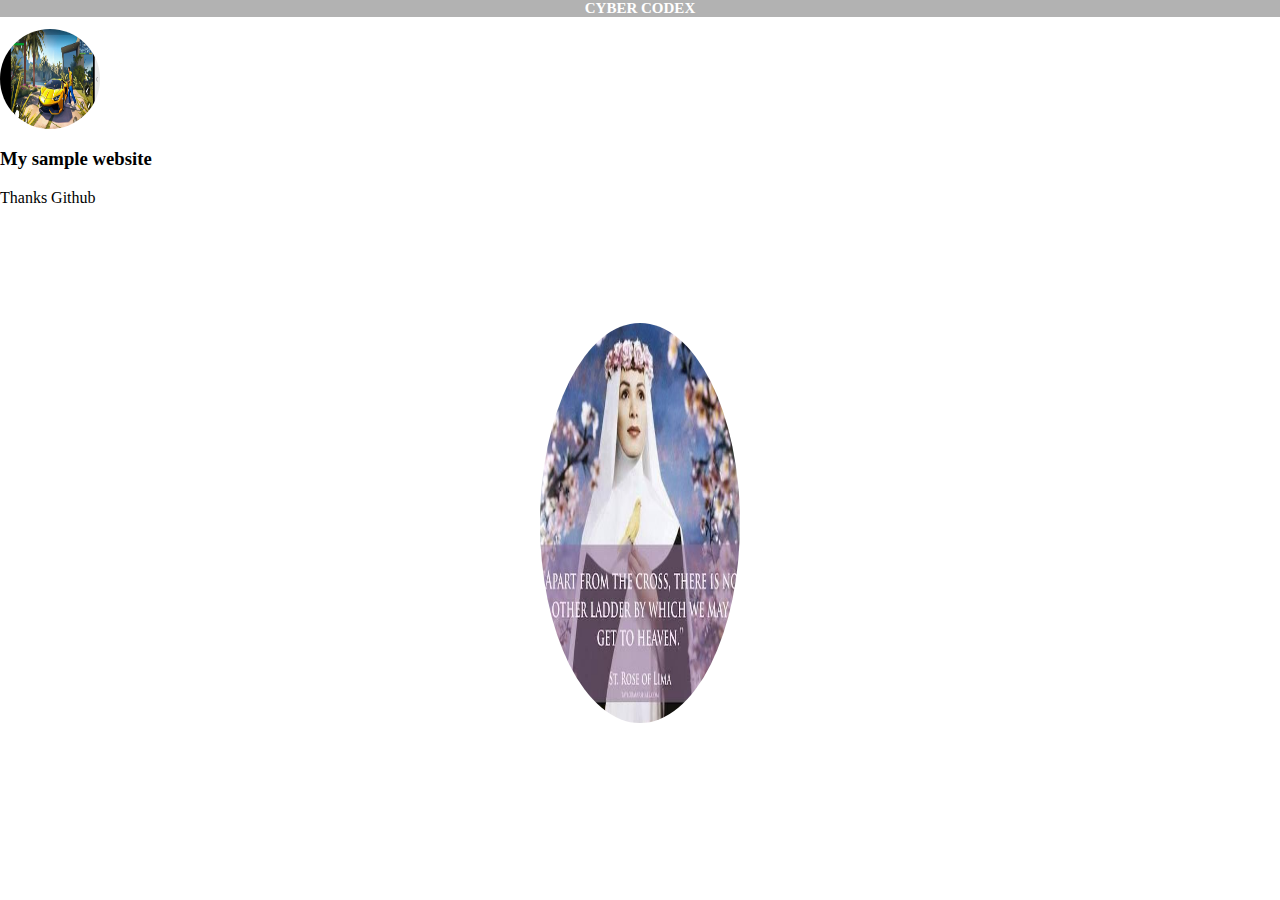
==== index.html @ f4671845 "Add files via upload" ====
<html>
<head>
<style type="text/css">
*{box-sizing:border-box;}
body{
margin:0px;

}
h2{
background-color:rgba(0,0,0,0.3);
text-align:center;
color:#fff;
font-size:15px;
}
.icon{
border-radius:50%;
height:100px;
width:100px;
}
.content{
border-radius:50%;
height:400px;
width:200px;
margin-top:100px;

}
</style>
</head>
<body>
<h2>CYBER CODEX</h2>
<img class="icon"src="asset.jpg">
<h3>My sample website</h3>
<p>Thanks Github</p>
<div>


<center><img class="content"src="Edwin.jpg"></center>

</div>
<script type="text/javascript">
img=document.querySelector(".content")
p=new Date(); 

if (p.toString().match(/Tue/g))
{
console.log("Tuesday")
img.setAttribute("src","asset.jpg")
}
else{
    if (p.toString().match(/Wed/g)){
    console.log("Wednesday");
    img.setAttribute("src","Edwin.jpg")
    }
    else{
       if (p.toString().match(/Thu/g))
       
       {
       img.setAttribute("src","Jjaja.jpg")
       console.log("Thursday")
       }
       else{
          if (p.toString().match(/Fri/g))
          {
          console.log("Friday")
          img.setAttribute("src","Mary.jpg")
          }
          else{
             if (p.toString().match(/Sat/g))
             {
             console.log("Saturday")
             img.setAttribute("src","bride.jpg")
             }
             else{
                  if (p.toString().match(/Sun/g))
                  {
                  console.log("Sunday")
                  img.setAttribute("src","dog.jpg")
                  }
                  else{
                      if (p.toString().match(/Mon/g))
                      {
                      console.log("Monday")
                      img.setAttribute("src","icon.png")
                      }
                  }
             
             }
          
          
          }
       
       }
    
    
    
    }

}
console.log(p)




</script>
</body>

</html>
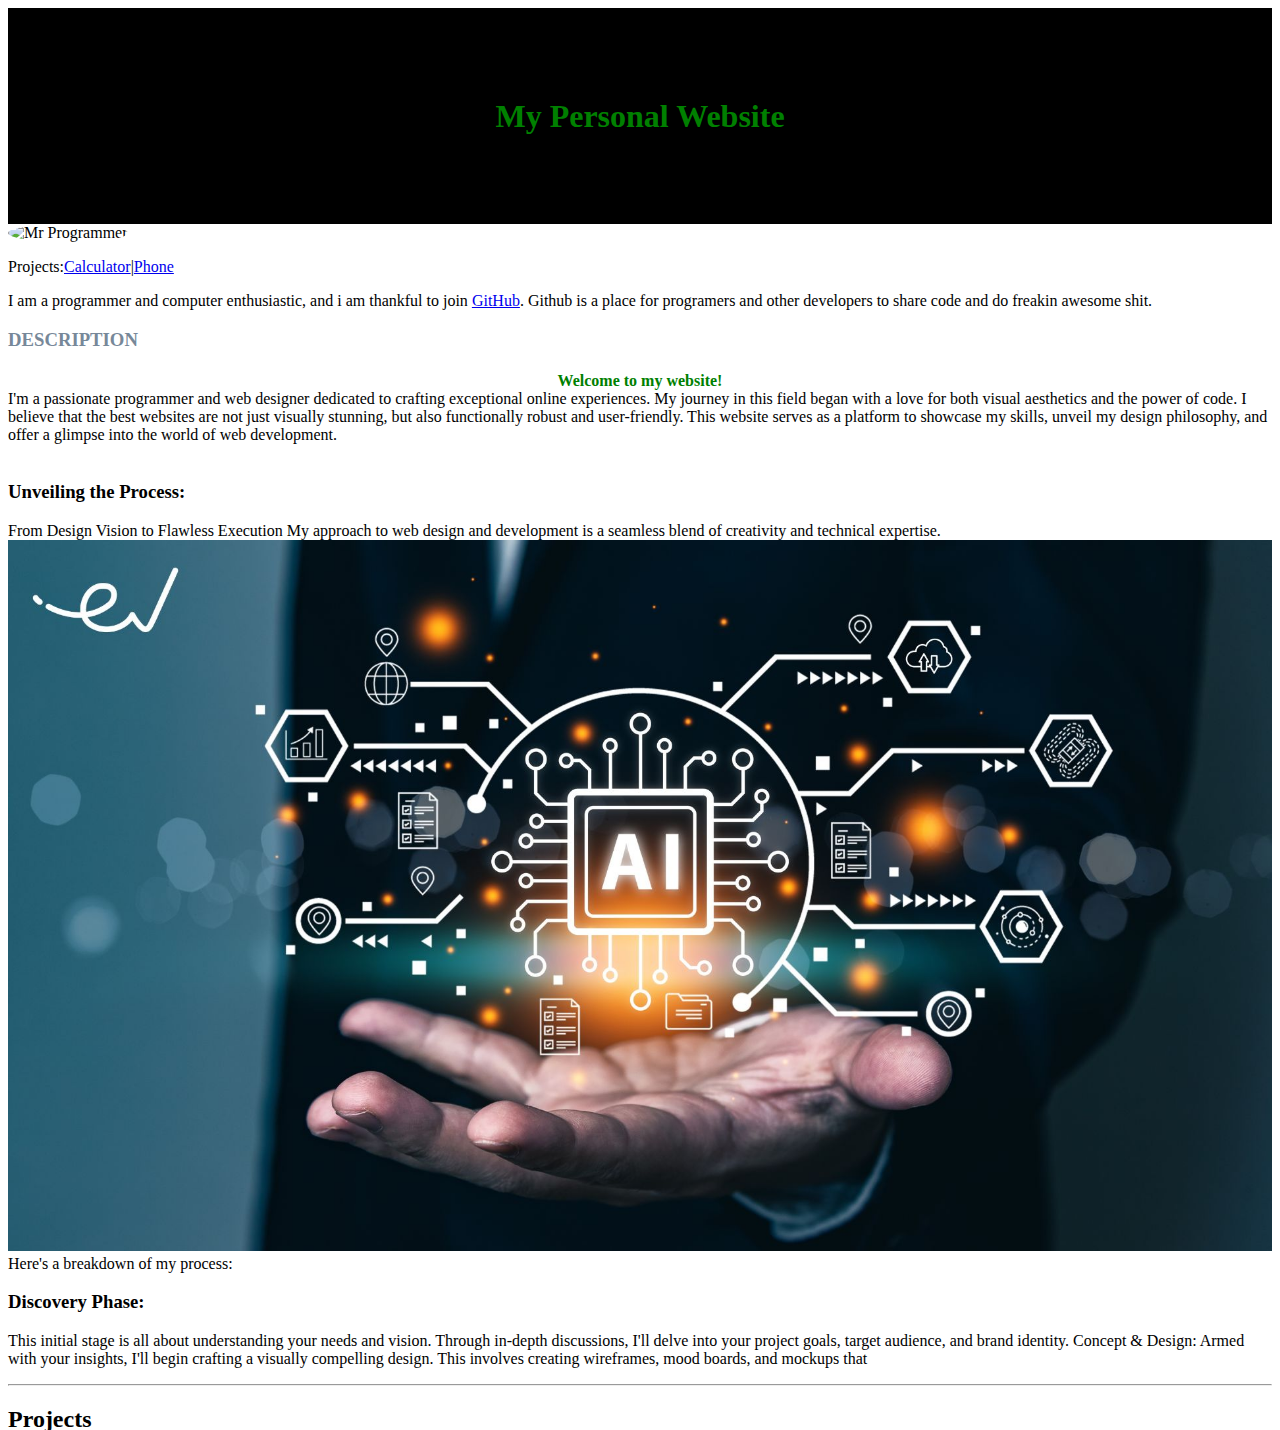
==== commit 8bcd262d: "Add files via upload" ====
--- a/index.html
+++ b/index.html
@@ -1,107 +1,96 @@
-<html>
+<!DOCTYPE html>
 <head>
-<style type="text/css">
-*{box-sizing:border-box;}
-body{
-margin:0px;
+ <title>EDRACODE</title>
 
-}
-h2{
-background-color:rgba(0,0,0,0.3);
-text-align:center;
-color:#fff;
-font-size:15px;
-}
-.icon{
-border-radius:50%;
-height:100px;
-width:100px;
-}
-.content{
-border-radius:50%;
-height:400px;
-width:200px;
-margin-top:100px;
+ <link rel="stylesheet"href="style.css"></head>
+ 	<script type="text/javascript">
+ 	function reSize(){
+ 	if(screen.availWidth > 320 && screen.availWidth!=320){
+ //	console.log("small screen"+" "+screen.availHeight);
+ 		document.querySelector("link").setAttribute("href","styleBig.css")
+ 	}
+ 	else {
+ 		document.querySelector("link").setAttribute("href","style.css")
+ 
+ 	}
+ 	}
+ 	window.onresize=reSize;
+ 	</script>
 
-}
-</style>
 </head>
 <body>
-<h2>CYBER CODEX</h2>
-<img class="icon"src="asset.jpg">
-<h3>My sample website</h3>
-<p>Thanks Github</p>
-<div>
+<h1>My Personal Website</h1>
+
+<img src="edwin.jpg"alt="Mr Programmer">
+
+<p class="underText">Projects:<a href="#calc">Calculator</a>|<a href="#phone">Phone</a></p>
+
+	<p class="intro">
+		I am a programmer and computer enthusiastic,
+		and i am thankful to join
+	 	<a href="https://github.com"target="/">GitHub</a>.
+	 	Github is a place for programers and other developers to share code and do freakin awesome shit.
+	</p>
 
 
-<center><img class="content"src="Edwin.jpg"></center>
+<h3 style="color:LightSlateGray;">DESCRIPTION</h3>
 
-</div>
-<script type="text/javascript">
-img=document.querySelector(".content")
-p=new Date(); 
+<p class="content">
 
-if (p.toString().match(/Tue/g))
-{
-console.log("Tuesday")
-img.setAttribute("src","asset.jpg")
-}
-else{
-    if (p.toString().match(/Wed/g)){
-    console.log("Wednesday");
-    img.setAttribute("src","Edwin.jpg")
-    }
-    else{
-       if (p.toString().match(/Thu/g))
+<p>
+	<h4>Welcome to my website!</h4>
+	 I'm a passionate programmer 
+	and web designer dedicated 
+	to crafting exceptional online 
+	experiences. My journey in this
+	field began with a love for both visual 
+	aesthetics and the power of code. 
+	I believe that the best websites 
+	are not just visually stunning,
+	but also functionally robust and
+	user-friendly. This website serves 
+	as a platform to showcase my skills,
+	unveil my design philosophy, and 
+	offer a glimpse into the world of 
+	web development.
+<br>
+<br>
+</p>
+     
+<h3>Unveiling the Process:</h3>
+	From Design Vision to
+	Flawless Execution My approach 
+	to web design and development
+	is a seamless blend of creativity 
+	and technical expertise. 
        
-       {
-       img.setAttribute("src","Jjaja.jpg")
-       console.log("Thursday")
-       }
-       else{
-          if (p.toString().match(/Fri/g))
-          {
-          console.log("Friday")
-          img.setAttribute("src","Mary.jpg")
-          }
-          else{
-             if (p.toString().match(/Sat/g))
-             {
-             console.log("Saturday")
-             img.setAttribute("src","bride.jpg")
-             }
-             else{
-                  if (p.toString().match(/Sun/g))
-                  {
-                  console.log("Sunday")
-                  img.setAttribute("src","dog.jpg")
-                  }
-                  else{
-                      if (p.toString().match(/Mon/g))
-                      {
-                      console.log("Monday")
-                      img.setAttribute("src","icon.png")
-                      }
-                  }
-             
-             }
-          
-          
-          }
+<img id="ai"src="ai.jpeg"alt="Artificial intelligence">
+
+	Here's a breakdown of my process: 
+   
+<h3> Discovery Phase: </h3>
        
-       }
-    
-    
-    
-    }
-
-}
-console.log(p)
-
-
-
-
-</script>
+	This initial stage is all about understanding your
+	needs and vision. Through in-depth 
+	discussions, I'll delve into your project
+	goals, target audience, and brand identity.
+	Concept & Design: Armed with your insights,
+	I'll begin crafting a visually compelling
+	design. This involves creating wireframes, 
+	mood boards, and mockups that</p>
+ <hr>           
+ <h2>Projects</h2>
+ 
+ 	<a href="calculator.html" id="calc">Calculator</a>
+ 	<a href="js.html"id="phone">Phone book</a>
+ 
+<hr>
+  <footer>
+  
+  Email:cybercodex@gmail.com | +256 700354922
+  
+  <br>
+  <br>
+  </footer>
 </body>
-
 </html>--- a/style.css
+++ b/style.css
@@ -0,0 +1,55 @@
+
+
+
+h1{
+margin: 0px;
+width:100%;
+padding:5px;
+margin:0px;
+color:LimeGreen;
+background-color:rgba(0,0,0,0.9);
+}
+
+
+.underText{
+color:silver;
+font-size:10px;}
+a{
+color:DimGray
+}
+#ai{
+
+width:100%;
+margin:50px 0px;
+}
+a[href=""]{
+color:SteelBlue;
+text-decoration:none;
+}
+.intro{
+color:RoyalBlue;
+}
+
+.content{
+color:CornFlowerBlue;
+}
+footer{
+text-align:center;
+color:black;
+font-size:10px;
+
+}
+img[alt="Mr Programmer"]{
+width:20vw;
+border-radius:50%;
+}
+*{
+text-height:20px; 
+}
+body{
+margin:0px;
+padding:0px;
+}
+h4{
+margin-bottom:0px;
+color:green;}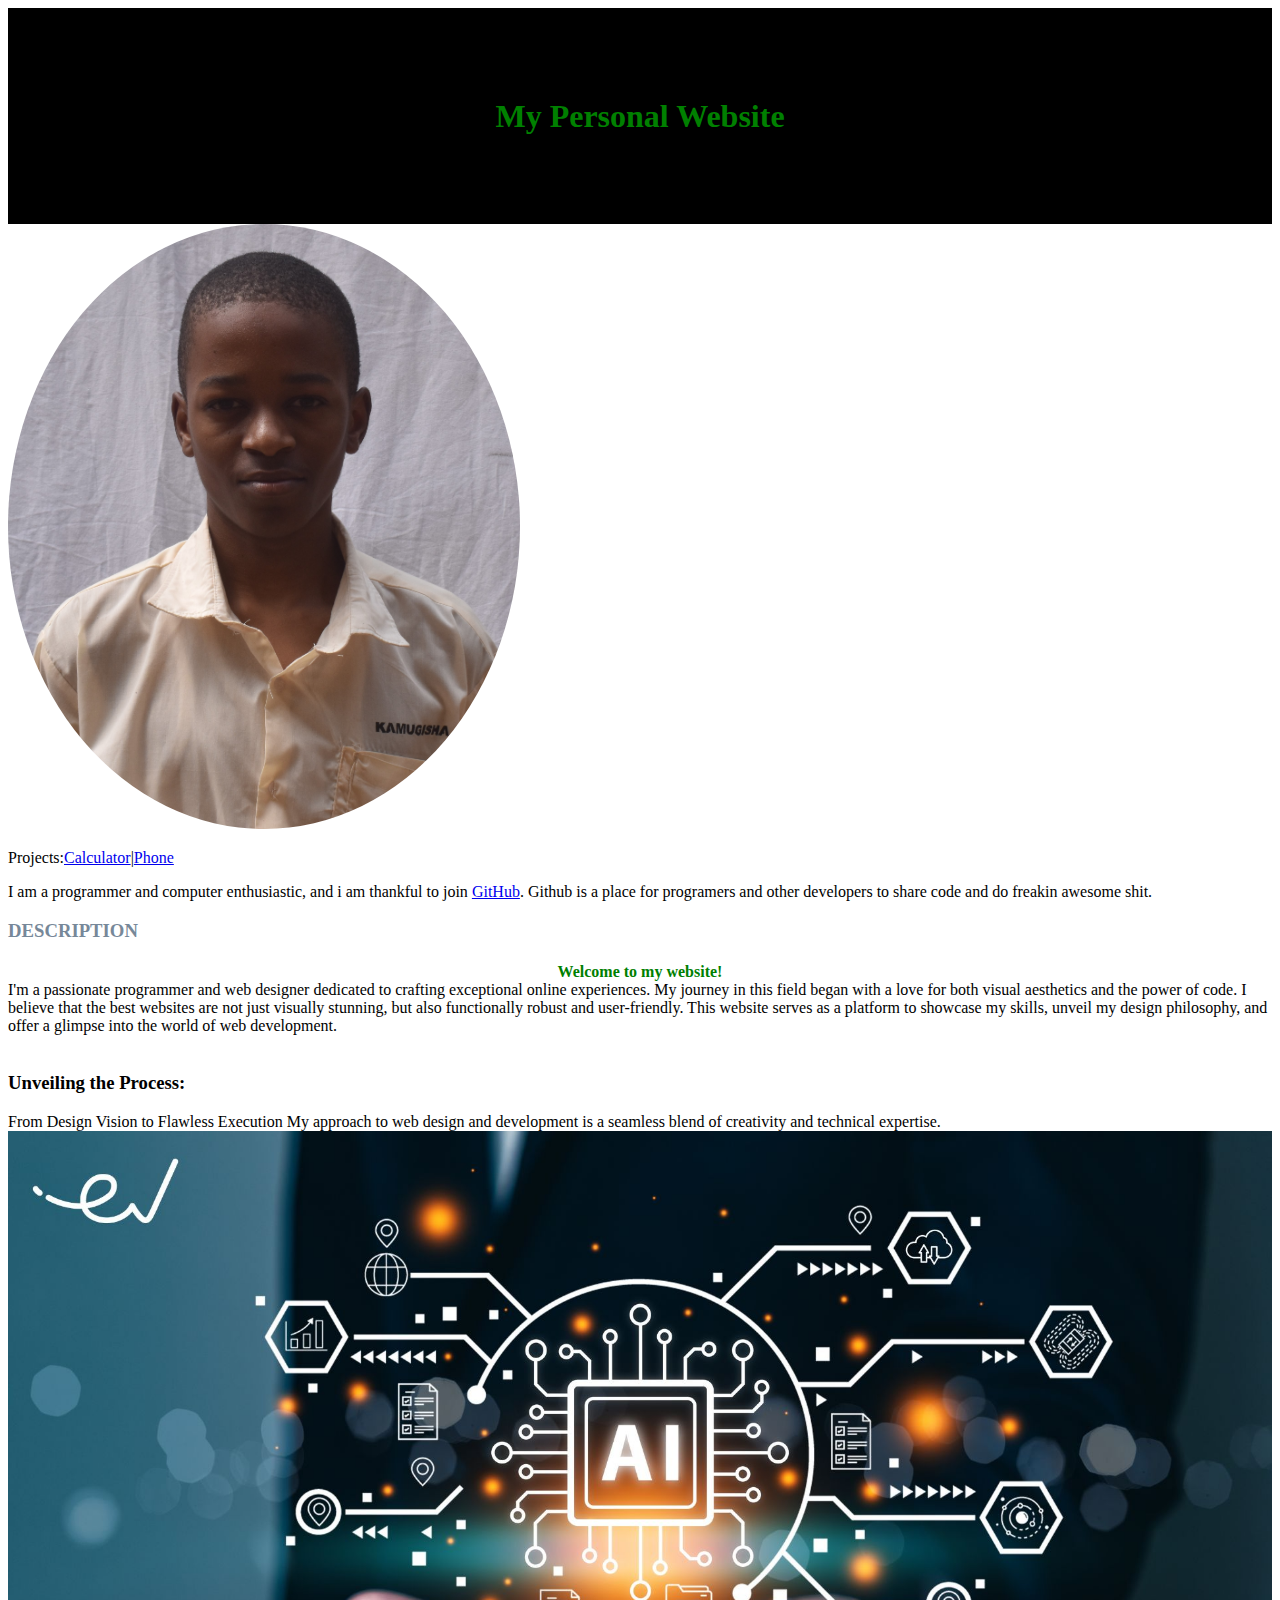
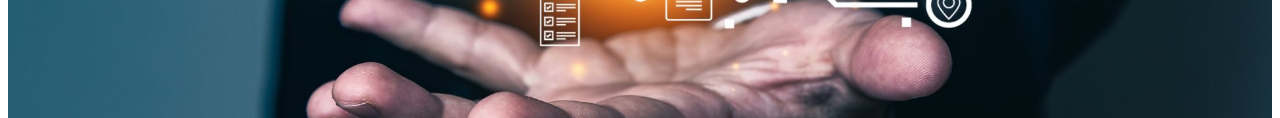
==== commit 1ec665c9: "Update index.html" ====
--- a/index.html
+++ b/index.html
@@ -21,7 +21,7 @@
 <body>
 <h1>My Personal Website</h1>
 
-<img src="edwin.jpg"alt="Mr Programmer">
+<img src="edwin.JPG"alt="Mr Programmer">
 
 <p class="underText">Projects:<a href="#calc">Calculator</a>|<a href="#phone">Phone</a></p>
 
@@ -93,4 +93,4 @@
   <br>
   </footer>
 </body>
-</html>+</html>
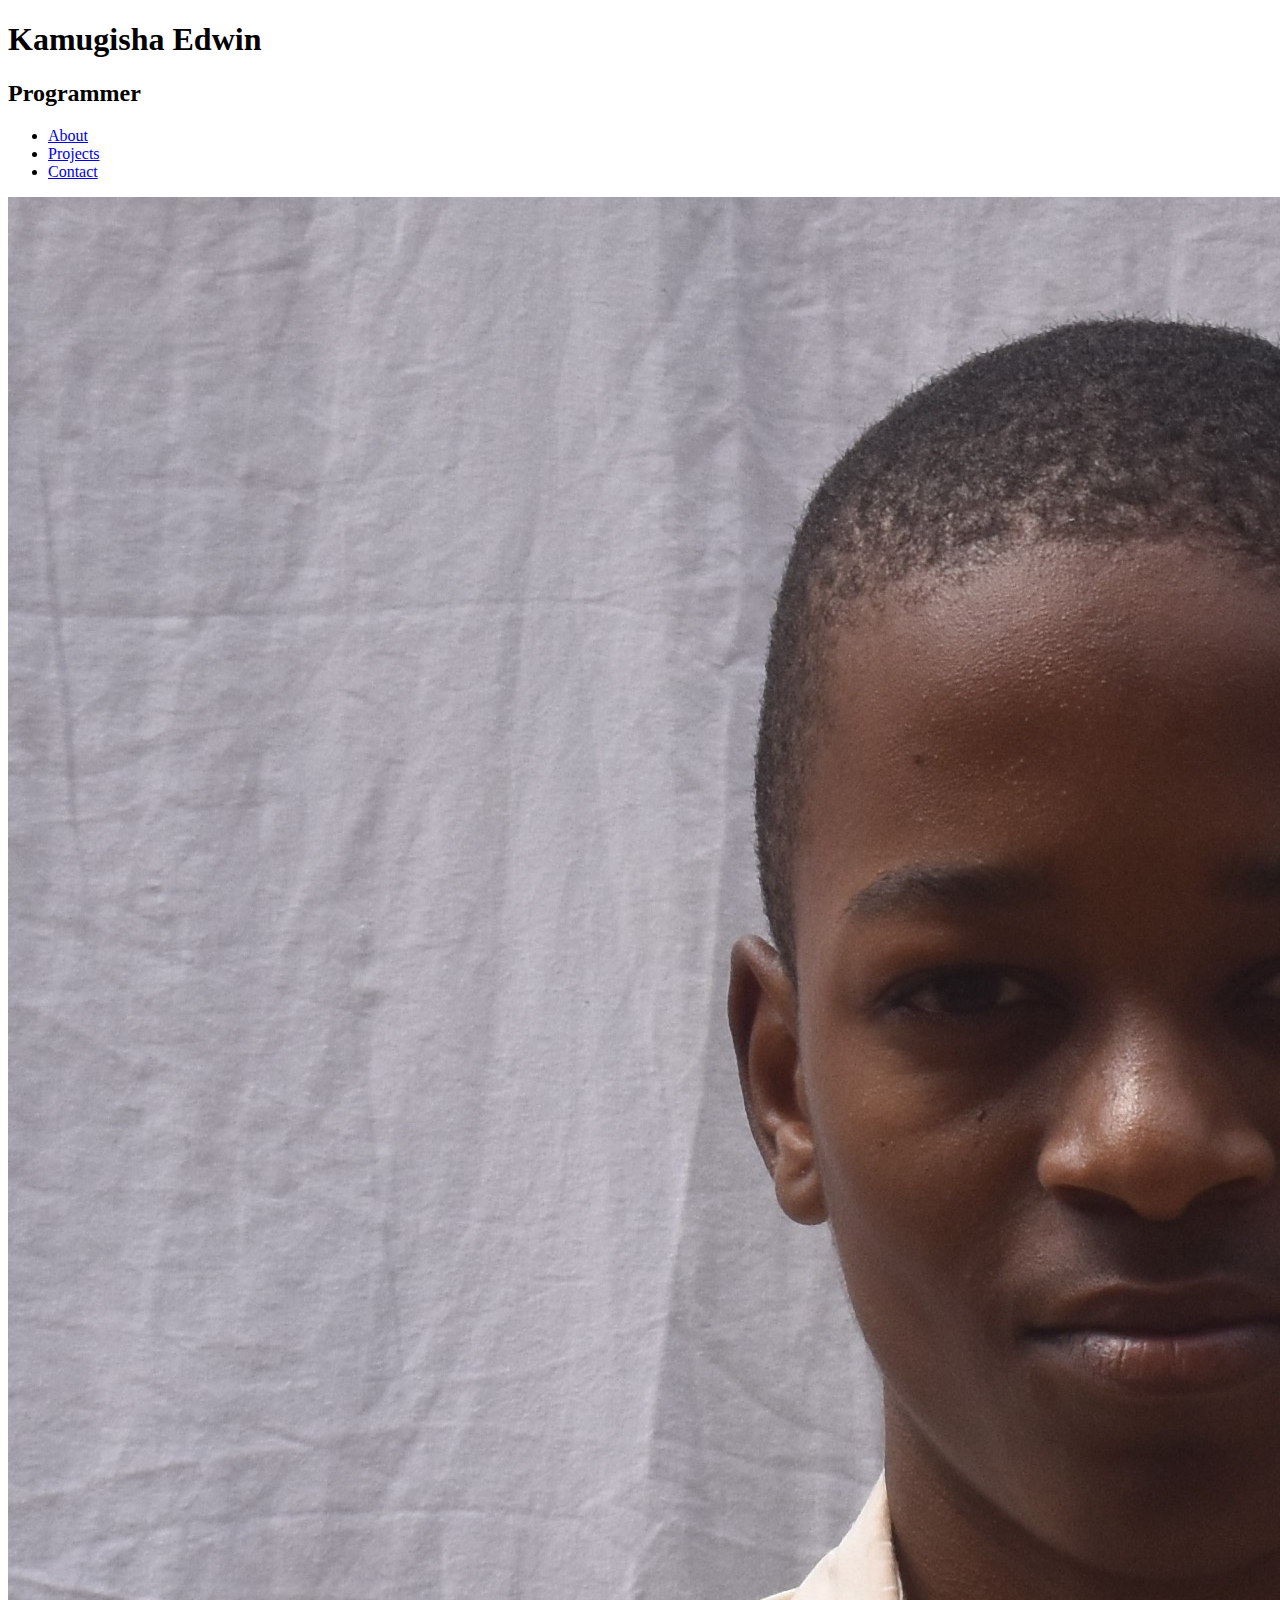
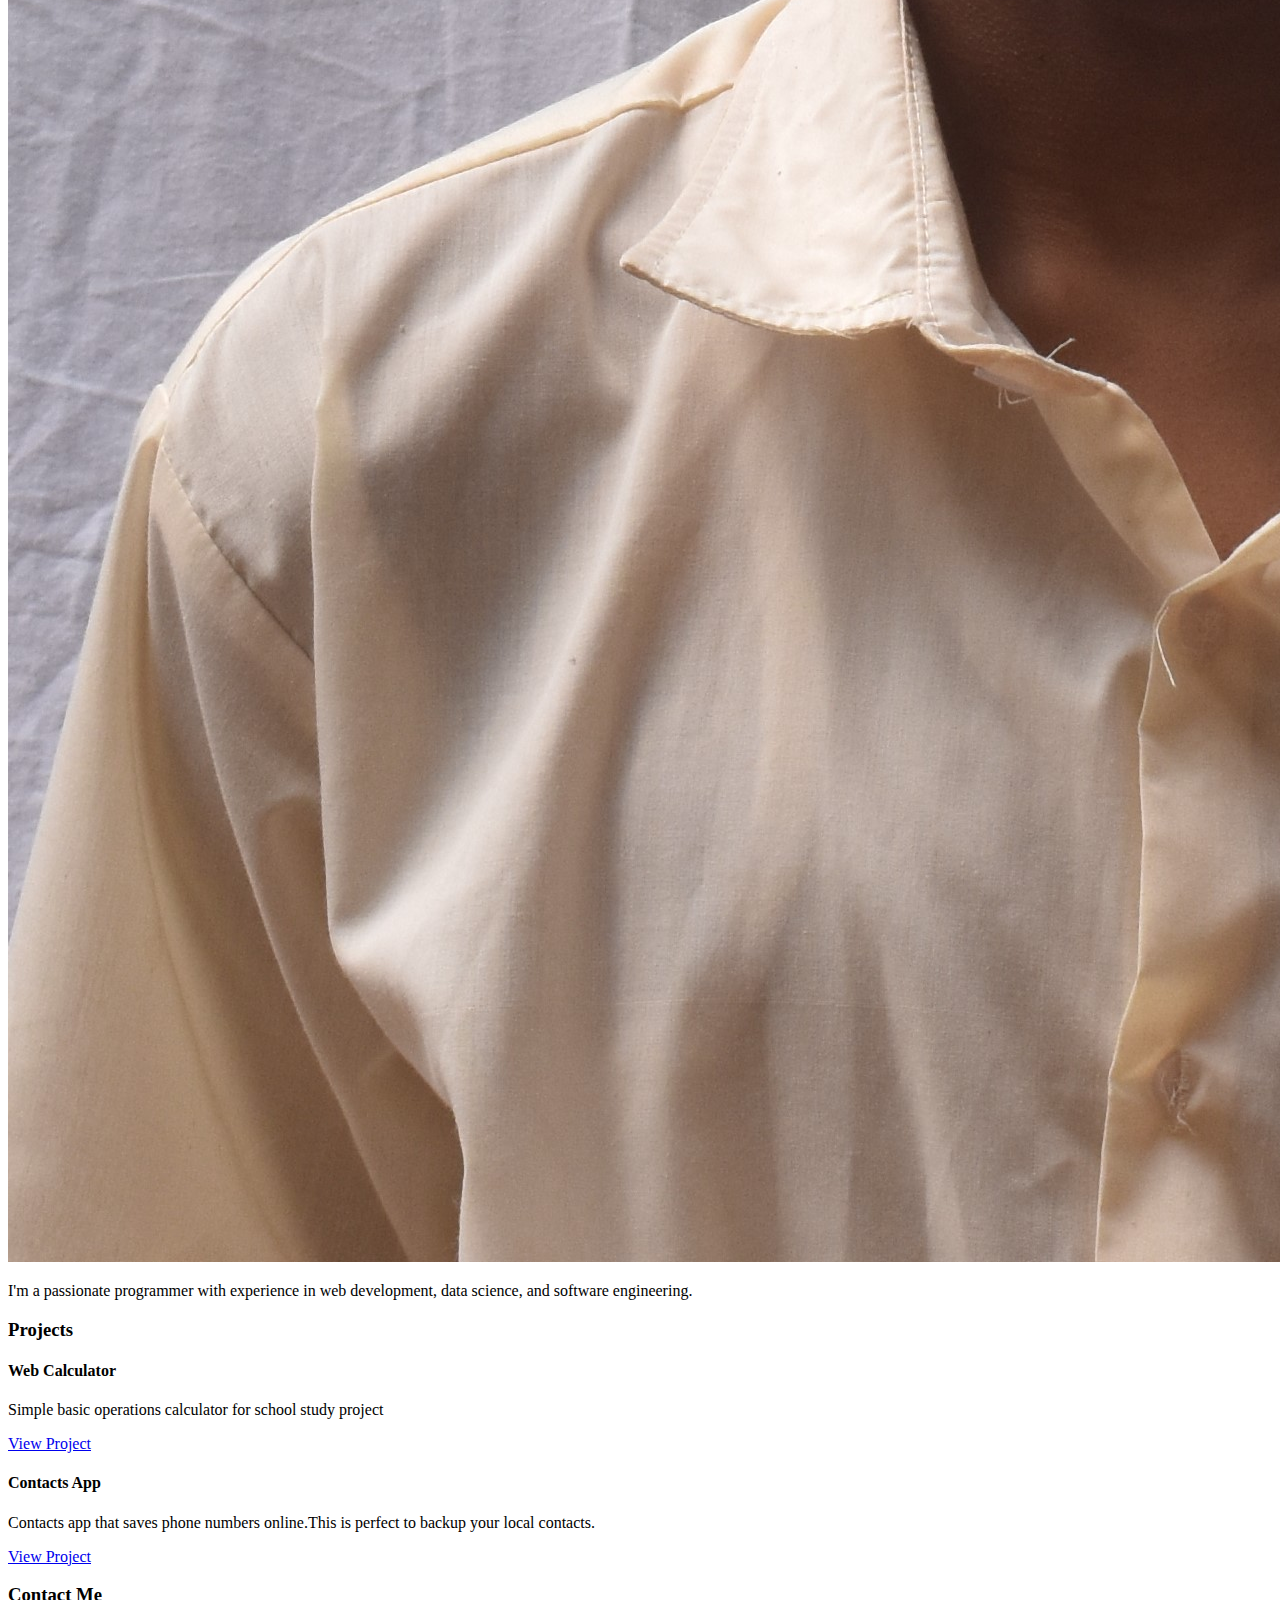
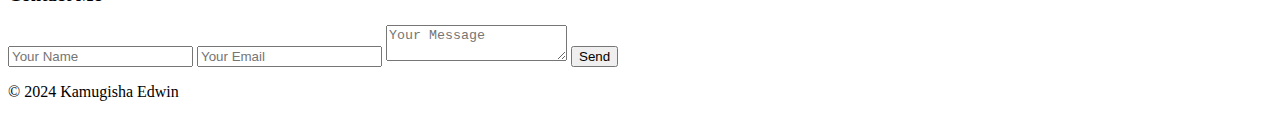
==== commit cf4d2150: "Add files via upload" ====
--- a/index.html
+++ b/index.html
@@ -1,96 +1,60 @@
 <!DOCTYPE html>
+<html lang="en">
 <head>
- <title>EDRACODE</title>
-
- <link rel="stylesheet"href="style.css"></head>
- 	<script type="text/javascript">
- 	function reSize(){
- 	if(screen.availWidth > 320 && screen.availWidth!=320){
- //	console.log("small screen"+" "+screen.availHeight);
- 		document.querySelector("link").setAttribute("href","styleBig.css")
- 	}
- 	else {
- 		document.querySelector("link").setAttribute("href","style.css")
- 
- 	}
- 	}
- 	window.onresize=reSize;
- 	</script>
-
+    <meta charset="UTF-8">
+    <meta name="viewport" content="width=device-width, initial-scale=1.0">
+    <title>John Doe - Programmer</title>
+    <link rel="stylesheet" href="website.css">
 </head>
 <body>
-<h1>My Personal Website</h1>
+    <header>
+        <h1>Kamugisha Edwin</h1>
+        <h2>Programmer</h2>
+        <nav>
+            <ul>
+                <li><a href="#about">About</a></li>
+                <li><a href="#projects">Projects</a></li>
+                <li><a href="#contact">Contact</a></li>
+            </ul>
+        </nav>
+    </header>
 
-<img src="edwin.JPG"alt="Mr Programmer">
+    <section id="about">
+        <div class="profile">
+            <img src=" edwin.JPG" alt="Kamugisha edwin" />
+            <p>I'm a passionate programmer with experience in web development, data science, and software engineering.</p>
+        </div>
+    </section>
 
-<p class="underText">Projects:<a href="#calc">Calculator</a>|<a href="#phone">Phone</a></p>
+    <section id="projects">
+        <h3>Projects</h3>
+        <div class="project-list">
+            <div class="project-item">
+                <h4>Web Calculator</h4></h4></h4>
+                <p>Simple basic operations calculator for school study project</p>
+                <a href="calculator.html"target="_blank">View Project</a>
+            </div>
+            <div class="project-item">
+                <h4>Contacts App</h4>
+                <p>Contacts app that saves phone numbers online.This is perfect to backup your local contacts.</p>
+                <a href="contacts.html"target="_blank">View Project</a>
+            </div>
+            <!-- Add more projects as needed -->
+        </div>
+    </section>
 
-	<p class="intro">
-		I am a programmer and computer enthusiastic,
-		and i am thankful to join
-	 	<a href="https://github.com"target="/">GitHub</a>.
-	 	Github is a place for programers and other developers to share code and do freakin awesome shit.
-	</p>
+    <section id="contact">
+        <h3>Contact Me</h3>
+        <form>
+            <input type="text" name="name" placeholder="Your Name" required>
+            <input type="email" name="email" placeholder="Your Email" required>
+            <textarea name="message" placeholder="Your Message" required></textarea>
+            <button type="submit">Send</button>
+        </form>
+    </section>
 
-
-<h3 style="color:LightSlateGray;">DESCRIPTION</h3>
-
-<p class="content">
-
-<p>
-	<h4>Welcome to my website!</h4>
-	 I'm a passionate programmer 
-	and web designer dedicated 
-	to crafting exceptional online 
-	experiences. My journey in this
-	field began with a love for both visual 
-	aesthetics and the power of code. 
-	I believe that the best websites 
-	are not just visually stunning,
-	but also functionally robust and
-	user-friendly. This website serves 
-	as a platform to showcase my skills,
-	unveil my design philosophy, and 
-	offer a glimpse into the world of 
-	web development.
-<br>
-<br>
-</p>
-     
-<h3>Unveiling the Process:</h3>
-	From Design Vision to
-	Flawless Execution My approach 
-	to web design and development
-	is a seamless blend of creativity 
-	and technical expertise. 
-       
-<img id="ai"src="ai.jpeg"alt="Artificial intelligence">
-
-	Here's a breakdown of my process: 
-   
-<h3> Discovery Phase: </h3>
-       
-	This initial stage is all about understanding your
-	needs and vision. Through in-depth 
-	discussions, I'll delve into your project
-	goals, target audience, and brand identity.
-	Concept & Design: Armed with your insights,
-	I'll begin crafting a visually compelling
-	design. This involves creating wireframes, 
-	mood boards, and mockups that</p>
- <hr>           
- <h2>Projects</h2>
- 
- 	<a href="calculator.html" id="calc">Calculator</a>
- 	<a href="js.html"id="phone">Phone book</a>
- 
-<hr>
-  <footer>
-  
-  Email:cybercodex@gmail.com | +256 700354922
-  
-  <br>
-  <br>
-  </footer>
+    <footer>
+        <p>&copy; 2024 Kamugisha Edwin</p>
+    </footer>
 </body>
 </html>
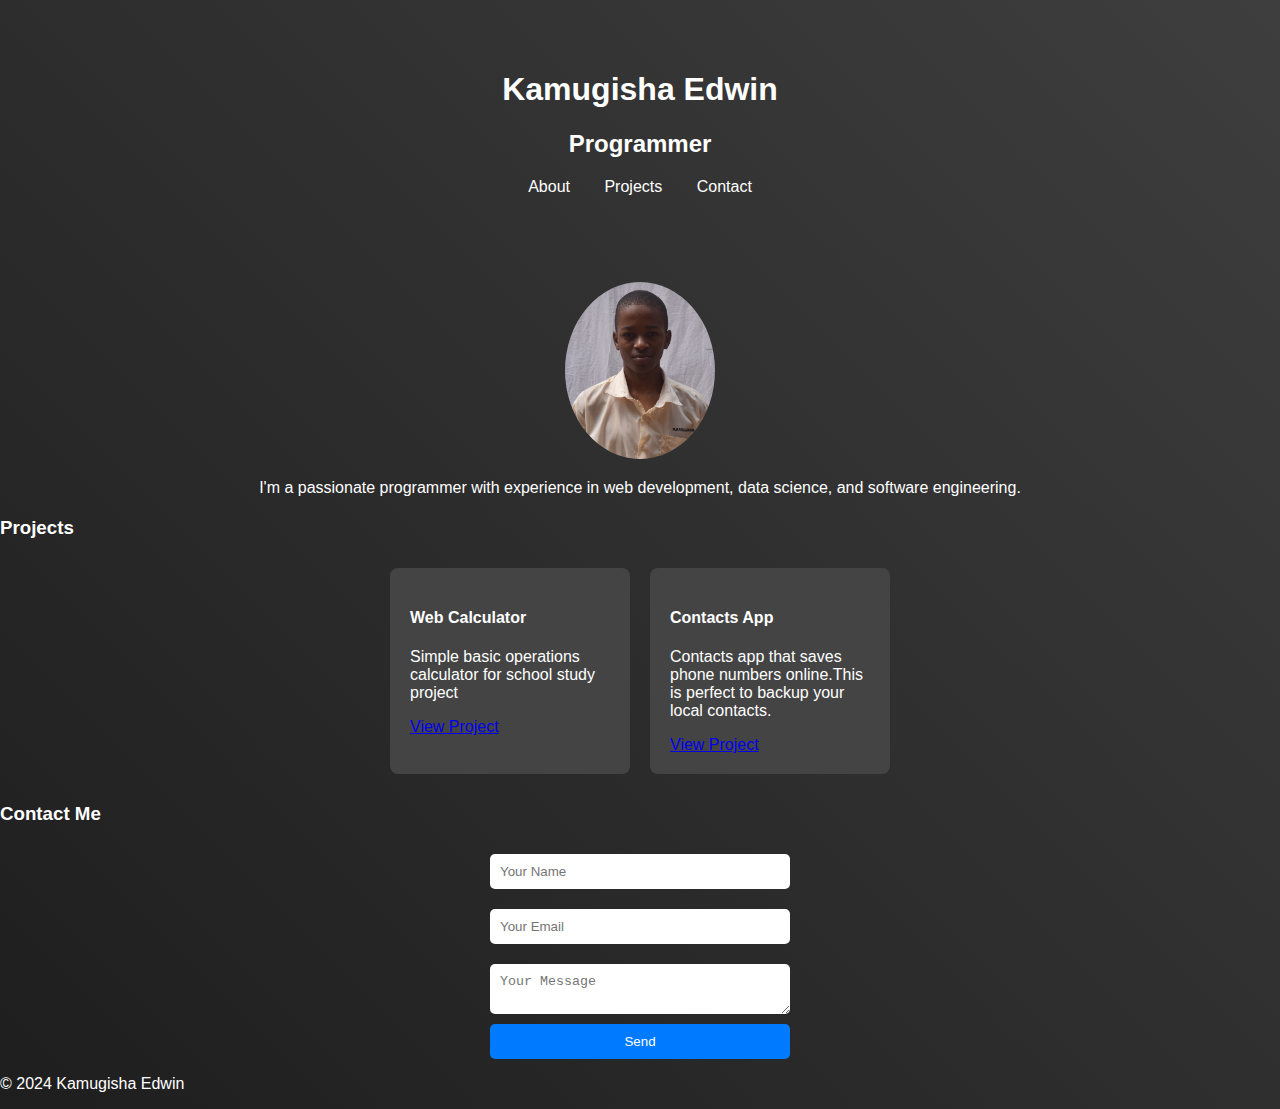
==== commit 923f2bc0: "Add files via upload" ====
--- a/index.html
+++ b/index.html
@@ -3,7 +3,7 @@
 <head>
     <meta charset="UTF-8">
     <meta name="viewport" content="width=device-width, initial-scale=1.0">
-    <title>John Doe - Programmer</title>
+    <title>Kamugisha Edwin - Programmer</title>
     <link rel="stylesheet" href="website.css">
 </head>
 <body>
--- a/website.css
+++ b/website.css
@@ -0,0 +1,81 @@
+body {
+    font-family: Arial, sans-serif;
+    margin: 0;
+    padding: 0;
+    color: #fff;
+    background: linear-gradient(45deg, #1e1e1e, #3e3e3e);
+    animation: backgroundAnimation 10s infinite alternate;
+}
+
+@keyframes backgroundAnimation {
+    0% { background-color: #1e1e1e; }
+    50% { background-color: #2e2e2e; }
+    100% { background-color: #1e1e1e; }
+}
+
+header {
+    text-align: center;
+    padding: 50px 0;
+}
+
+nav ul {
+    list-style: none;
+    padding: 0;
+}
+
+nav ul li {
+    display: inline;
+    margin: 0 15px;
+}
+
+nav a {
+    color: #fff;
+    text-decoration: none;
+}
+
+.profile {
+    text-align: center;
+    margin: 20px;
+}
+
+.profile img {
+    width: 150px;
+    border-radius: 50%;
+}
+
+.project-list {
+    display: flex;
+    flex-wrap: wrap;
+    justify-content: center;
+}
+
+.project-item {
+    background: #444;
+    margin: 10px;
+    padding: 20px;
+    border-radius: 8px;
+    width: 200px;
+}
+
+form {
+    display: flex;
+    flex-direction: column;
+    max-width: 300px;
+    margin: 0 auto;
+}
+
+form input, form textarea {
+    margin: 10px 0;
+    padding: 10px;
+    border: none;
+    border-radius: 5px;
+}
+
+button {
+    padding: 10px;
+    background: #007bff;
+    border: none;
+    border-radius: 5px;
+    color: white;
+    cursor: pointer;
+}
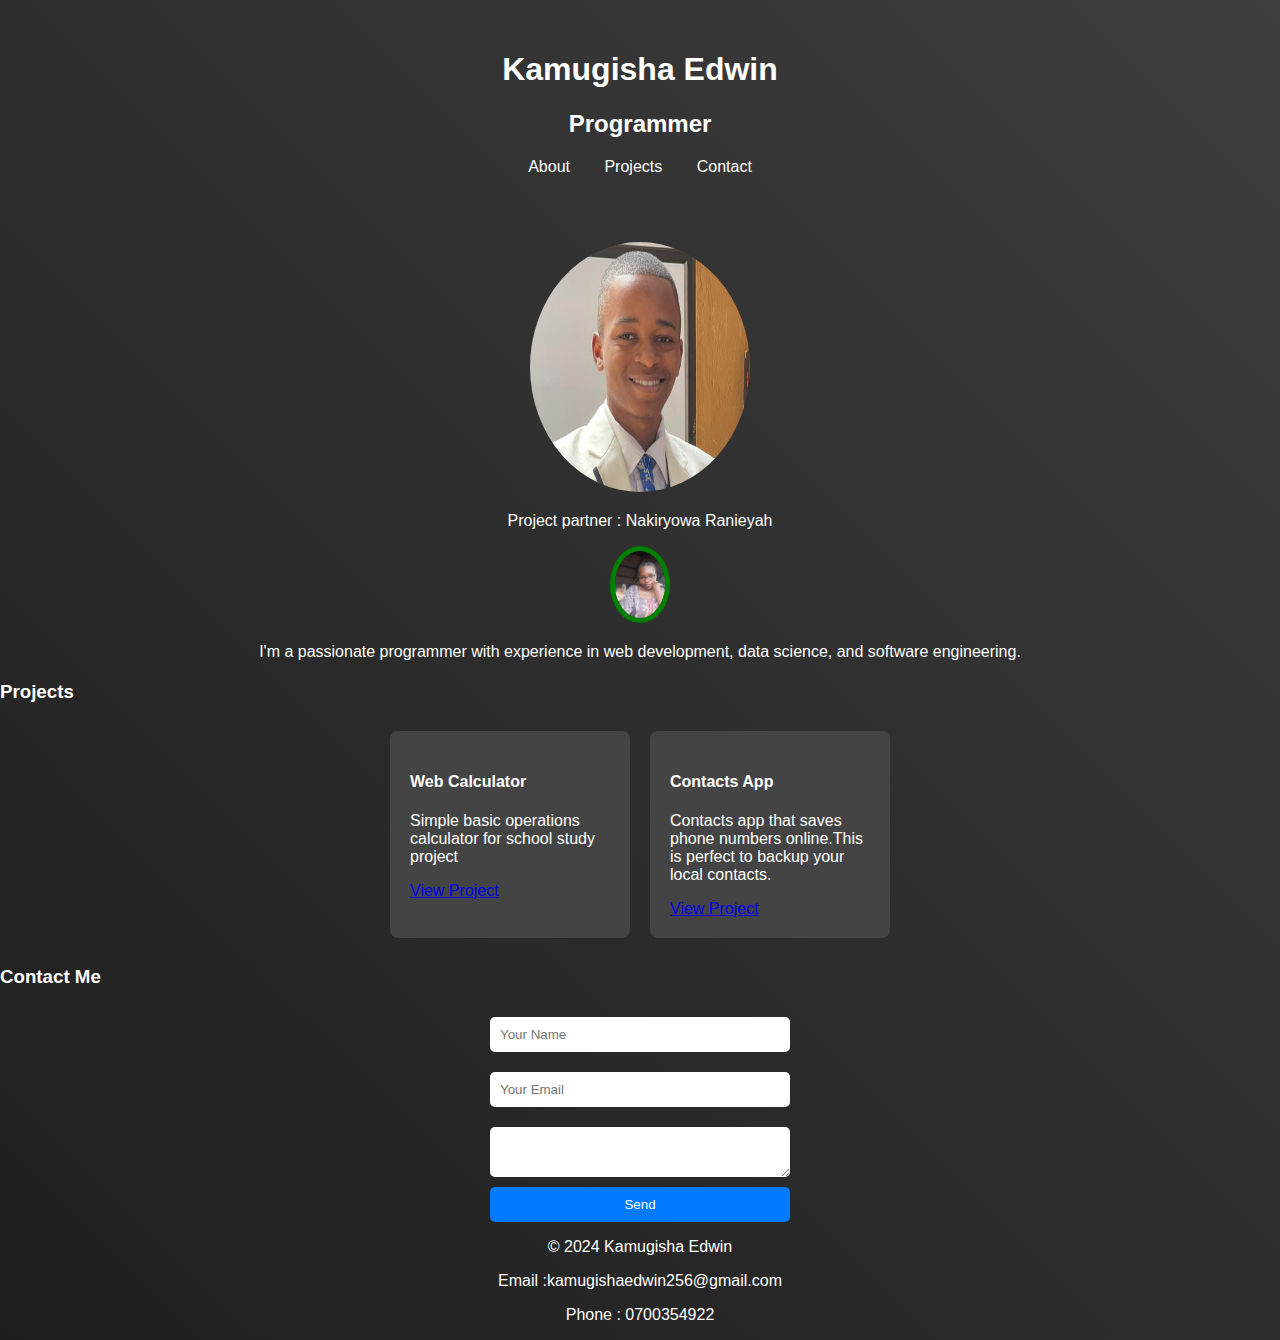
==== commit 1bdeb119: "Add files via upload" ====
--- a/index.html
+++ b/index.html
@@ -1,60 +1,57 @@
-<!DOCTYPE html>
-<html lang="en">
-<head>
-    <meta charset="UTF-8">
-    <meta name="viewport" content="width=device-width, initial-scale=1.0">
-    <title>Kamugisha Edwin - Programmer</title>
-    <link rel="stylesheet" href="website.css">
+<!DOCTYPE html><html lang="en"><head> <meta charset="UTF-8"> <meta name="viewport" content="width=device-width, initial-scale=1.0"> <title>Kamugisha Edwin - Programmer</title> <link rel="stylesheet" href="website.css">
 </head>
-<body>
-    <header>
-        <h1>Kamugisha Edwin</h1>
-        <h2>Programmer</h2>
-        <nav>
-            <ul>
-                <li><a href="#about">About</a></li>
-                <li><a href="#projects">Projects</a></li>
-                <li><a href="#contact">Contact</a></li>
-            </ul>
-        </nav>
-    </header>
-
-    <section id="about">
-        <div class="profile">
-            <img src=" edwin.JPG" alt="Kamugisha edwin" />
-            <p>I'm a passionate programmer with experience in web development, data science, and software engineering.</p>
+<body> 
+    <header> <h1>Kamugisha Edwin</h1> <h2>Programmer</h2>
+     <nav>
+         <ul> <li><a href="#about">About</a></li> 
+         <li><a href="#projects">Projects</a></li>
+          <li><a href="#contact">Contact</a></li> 
+          </ul> 
+          </nav>
+           </header>
+           
+<section id="about"> 
+    <div class="profile"> 
+        <img src="edwin.jpg" alt="Kamugisha edwin" /> <br>
+       <p>
+           Project partner : Nakiryowa Ranieyah
+       </p> <img class="ass"src="assistant.jpg" alt="Assitant"/>
+        <p>I'm a passionate programmer with experience in web development, data science, and software engineering.</p> 
         </div>
+        
+        </section>
+<section id="projects"> 
+    <h3>Projects</h3> 
+    <div class="project-list">
+         <div class="project-item">
+        <h4>Web Calculator</h4>
+        </h4>
+        </h4>
+ <p>Simple basic operations calculator for school study project</p>
+  <a href="calculator.html"target="_blank">View Project</a> 
+  </div>
+   <div class="project-item"> 
+       <h4>Contacts App</h4> 
+       <p>Contacts app that saves phone numbers online.This is perfect to backup your local contacts.</p> 
+       <a href="contacts.html"target="_blank">View Project</a>
+        </div> <!-- Add more projects as needed --> </div> 
+        </section>
+<section id="contact"> 
+    <h3>Contact Me</h3> 
+    <form> 
+        <input type="text" name="name" placeholder="Your Name" required> 
+    <input type="email" name="email" placeholder="Your Email" required> 
+    <textarea name="message" placeholder="Your Message" required>
+        
+    </textarea> 
+    <button type="submit">Send</button> 
+    </form> 
+    
     </section>
-
-    <section id="projects">
-        <h3>Projects</h3>
-        <div class="project-list">
-            <div class="project-item">
-                <h4>Web Calculator</h4></h4></h4>
-                <p>Simple basic operations calculator for school study project</p>
-                <a href="calculator.html"target="_blank">View Project</a>
-            </div>
-            <div class="project-item">
-                <h4>Contacts App</h4>
-                <p>Contacts app that saves phone numbers online.This is perfect to backup your local contacts.</p>
-                <a href="contacts.html"target="_blank">View Project</a>
-            </div>
-            <!-- Add more projects as needed -->
-        </div>
-    </section>
-
-    <section id="contact">
-        <h3>Contact Me</h3>
-        <form>
-            <input type="text" name="name" placeholder="Your Name" required>
-            <input type="email" name="email" placeholder="Your Email" required>
-            <textarea name="message" placeholder="Your Message" required></textarea>
-            <button type="submit">Send</button>
-        </form>
-    </section>
-
-    <footer>
-        <p>&copy; 2024 Kamugisha Edwin</p>
-    </footer>
-</body>
-</html>
+<footer> 
+    <center>
+    <p>&copy; 2024 Kamugisha Edwin</p> 
+    <p>Email :kamugishaedwin256@gmail.com </p>
+    <p>Phone : 0700354922 </p>
+    </center>
+    </footer></body></html>--- a/website.css
+++ b/website.css
@@ -15,7 +15,7 @@
 
 header {
     text-align: center;
-    padding: 50px 0;
+    padding: 30px 0;
 }
 
 nav ul {
@@ -39,7 +39,8 @@
 }
 
 .profile img {
-    width: 150px;
+    width: 220px;
+    height:250px;
     border-radius: 50%;
 }
 
@@ -79,3 +80,10 @@
     color: white;
     cursor: pointer;
 }
+.profile .ass{
+    
+    width:50px;
+    height:auto;
+    border-radius:50%;
+    border:5px solid green;
+}